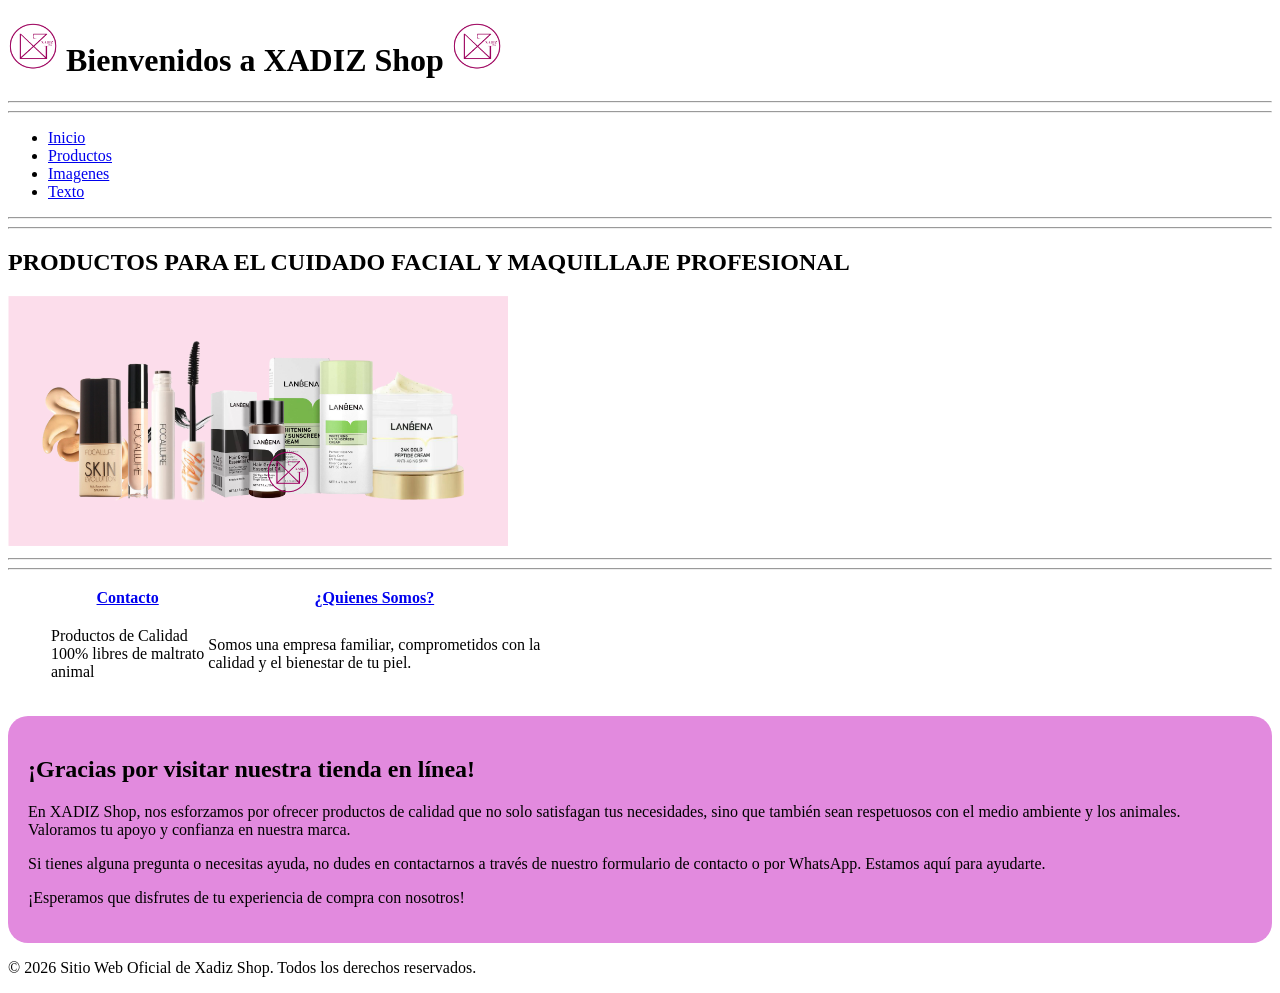
==== index.html @ e4ffd10f "file se agrega mas archivos para organizar" ====
<!doctype html>
<html lang="es">

<head>
  <meta charset="UTF-8" />
  <meta name="viewport" content="width=device-width, initial-scale=1.0" />
  <title>TIENDA XADIZ Shop | PROYECTO</title>
</head>

<body>
  <!-- Cabecera del sitio web -->
  <header>
    <h1>
      <img src="assets/Logo/Logo Oficial 24-02.png" alt="Logo de XADIZ Shop" style="width: 50px; height: 50px" />
      Bienvenidos a XADIZ Shop
      <img src="assets/Logo/Logo Oficial 24-02.png" alt="Logo de XADIZ Shop" style="width: 50px; height: 50px" />
    </h1>

    <hr />
    <hr />
    <nav>
      <ul>
        <li><a href="index.html">Inicio</a></li>
        <li><a href="HTML/Productos.html">Productos</a></li>
        <li><a href="HTML/Imagenes.html">Imagenes</a></li>
        <li><a href="HTML/texto.html">Texto</a></li>
      </ul>
    </nav>
  </header>

  <hr />
  <hr />

  <!-- Contenido principal de la página -->
  <main>
    <article>
      <h2>PRODUCTOS PARA EL CUIDADO FACIAL Y MAQUILLAJE PROFESIONAL</h2>
      <img src="assets/Logo/DATOS fb2-04.png" alt="productos de XADIZ Shop" style="width: 500px; height: auto">
    </article>

    <hr>
    <hr>

    <ul>
      <table border="0">
        <thead>
          <tr>
            <th><a href="HTML/Contacto.html">Contacto</a></th>
            <th><a href="HTML/Somos.html">¿Quienes Somos?</a></th>
          </tr>
        </thead>
        <tr>
          <td>
            <p>
              Productos de Calidad <br>
              100% libres de maltrato <br>
              animal
            </p>
          </td>

          <td>
            <p>
              Somos una empresa familiar, comprometidos con la <br />
              calidad y el bienestar de tu piel.
            </p>
          </td>
        </tr>
      </table>
    </ul>

    <div class="Saludos" style="background-color: #e28ade; padding: 20px; border-radius: 20px">
      <h2>¡Gracias por visitar nuestra tienda en línea!</h2>
      <p>
        En XADIZ Shop, nos esforzamos por ofrecer productos de calidad que no
        solo satisfagan tus necesidades, sino que también sean respetuosos con
        el medio ambiente y los animales. Valoramos tu apoyo y confianza en
        nuestra marca.
      </p>
      <p>
        Si tienes alguna pregunta o necesitas ayuda, no dudes en contactarnos
        a través de nuestro formulario de contacto o por WhatsApp. Estamos
        aquí para ayudarte.
      </p>
      <p>
        ¡Esperamos que disfrutes de tu experiencia de compra con nosotros!
      </p>
    </div>
  </main>

  <!-- Pie de página -->

  <footer>
    <p>
      &copy; 2026 Sitio Web Oficial de Xadiz Shop. Todos los derechos
      reservados.
    </p>
  </footer>
</body>

</html>
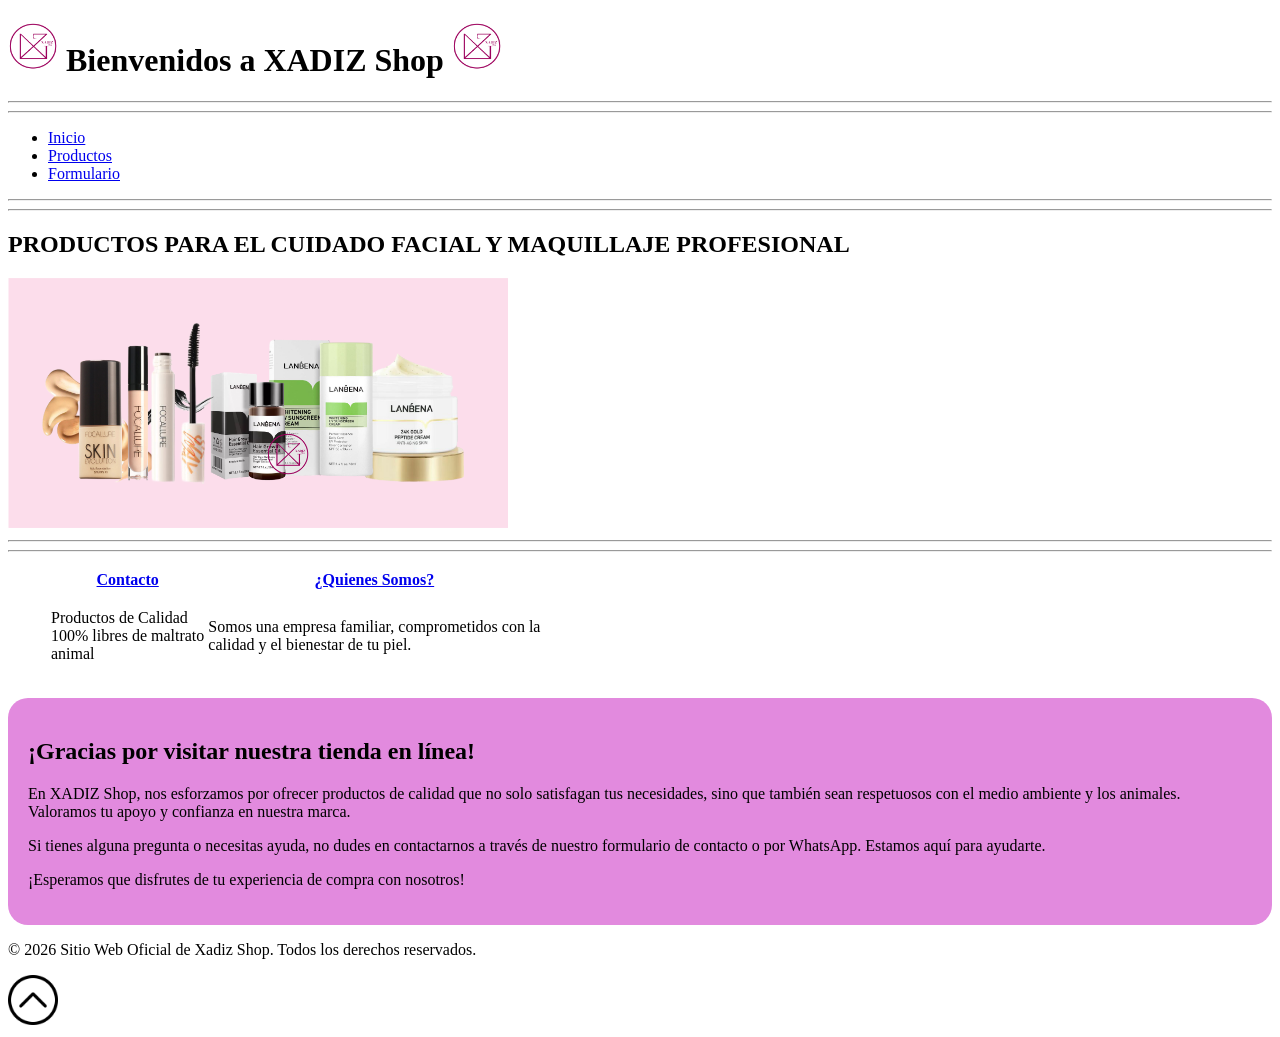
==== commit a4902552: "form Se agregra formulario" ====
--- a/index.html
+++ b/index.html
@@ -22,8 +22,7 @@
       <ul>
         <li><a href="index.html">Inicio</a></li>
         <li><a href="HTML/Productos.html">Productos</a></li>
-        <li><a href="HTML/Imagenes.html">Imagenes</a></li>
-        <li><a href="HTML/texto.html">Texto</a></li>
+        <li><a href="HTML/Descuento.html">Formulario</a></li>
       </ul>
     </nav>
   </header>
@@ -95,6 +94,13 @@
       reservados.
     </p>
   </footer>
+
+  <!--Boton para subir al inicio de la pagina-->
+    <a href="#" class="boton-subir">
+        <img 
+        src="../assets/icon/arriba.png" 
+        alt="Boton arriba"
+        style="width: 50px;height: 50px;"/></a>
 </body>
 
 </html>
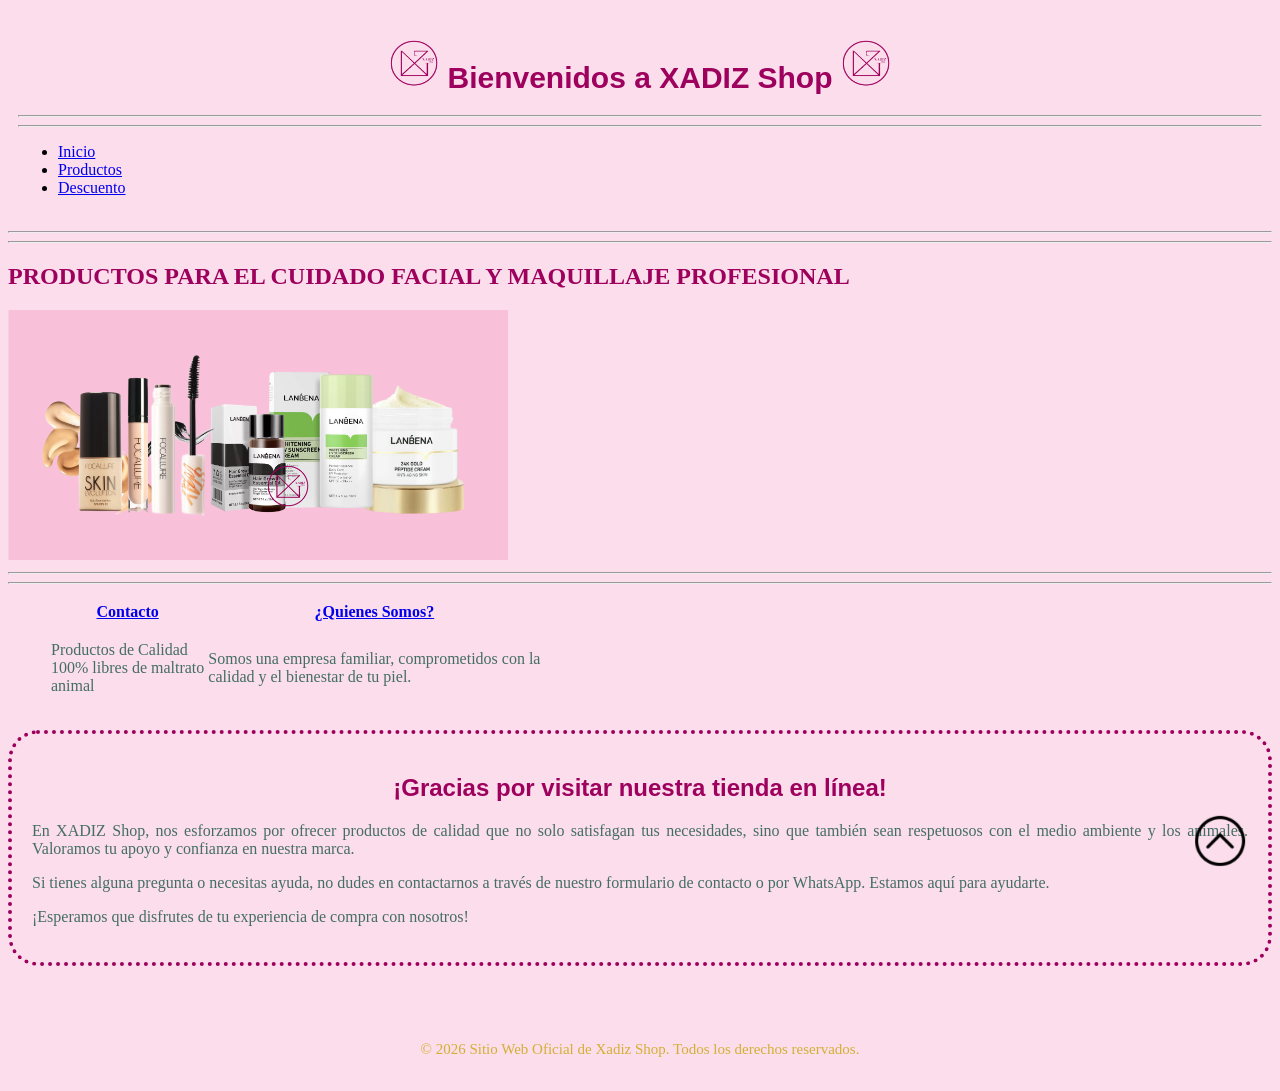
==== commit ff2cca1d: "act semantica & css Se hicieron actualizaciones de estructura semantica y archivo CSS" ====
--- a/index.html
+++ b/index.html
@@ -5,6 +5,7 @@
   <meta charset="UTF-8" />
   <meta name="viewport" content="width=device-width, initial-scale=1.0" />
   <title>TIENDA XADIZ Shop | PROYECTO</title>
+  <link rel="stylesheet" href="CSS/style.css" />
 </head>
 
 <body>
@@ -22,7 +23,7 @@
       <ul>
         <li><a href="index.html">Inicio</a></li>
         <li><a href="HTML/Productos.html">Productos</a></li>
-        <li><a href="HTML/Descuento.html">Formulario</a></li>
+        <li><a href="HTML/Descuento.html">Descuento</a></li>
       </ul>
     </nav>
   </header>
@@ -32,10 +33,12 @@
 
   <!-- Contenido principal de la página -->
   <main>
-    <article>
-      <h2>PRODUCTOS PARA EL CUIDADO FACIAL Y MAQUILLAJE PROFESIONAL</h2>
-      <img src="assets/Logo/DATOS fb2-04.png" alt="productos de XADIZ Shop" style="width: 500px; height: auto">
-    </article>
+    <section>
+      <article>
+        <h2>PRODUCTOS PARA EL CUIDADO FACIAL Y MAQUILLAJE PROFESIONAL</h2>
+        <img src="assets/Logo/DATOS fb2-04.png" alt="productos de XADIZ Shop" style="width: 500px; height: auto">
+      </article>
+    </section> 
 
     <hr>
     <hr>
@@ -67,8 +70,8 @@
       </table>
     </ul>
 
-    <div class="Saludos" style="background-color: #e28ade; padding: 20px; border-radius: 20px">
-      <h2>¡Gracias por visitar nuestra tienda en línea!</h2>
+    <div class="agradecimiento">
+      <h2 class="text-agradecimiento">¡Gracias por visitar nuestra tienda en línea!</h2>
       <p>
         En XADIZ Shop, nos esforzamos por ofrecer productos de calidad que no
         solo satisfagan tus necesidades, sino que también sean respetuosos con
@@ -89,14 +92,14 @@
   <!-- Pie de página -->
 
   <footer>
-    <p>
+    <p class="footer">
       &copy; 2026 Sitio Web Oficial de Xadiz Shop. Todos los derechos
       reservados.
     </p>
   </footer>
 
   <!--Boton para subir al inicio de la pagina-->
-    <a href="#" class="boton-subir">
+    <a class:"boton-subir" href="#" class="boton-subir">
         <img 
         src="../assets/icon/arriba.png" 
         alt="Boton arriba"
--- a/CSS/style.css
+++ b/CSS/style.css
@@ -0,0 +1,68 @@
+/*INDEX*/
+
+header{
+    background-color: #FCDDEB; 
+    padding: 10px;
+}
+h1{
+    color: #9D005D;
+    font-family: Montserrat semibold, sans-serif;
+    text-align: center;
+    font-size: 30px;
+}
+h2{
+    color: #9D005D;
+    font-family: poppins, regular;
+    text-align: left;
+}
+h3{
+    color: #9D005D;
+    font-family: Poppins, regular;
+    text-align: left;
+}
+p{
+    color: #446E64;
+    font-family: Poppins, regular;
+    text-align: justify;
+}
+body{
+    background-color: #FCDDEB;
+}
+
+#producto{
+    background-color: #FCDDEB;
+}
+.agradecimiento{
+    border: 4px #9D005D dotted;
+    border-radius: 30px;
+    text-align: justify;
+    padding: 20px;
+}
+.text-agradecimiento{ 
+    color: #9D005D;
+    font-family: Montserrat semibold, sans-serif;
+    text-align: center;
+}
+
+footer{
+    padding: 10px;
+    margin-top: 50px;
+    font-family: Poppins, regular;
+}
+
+.footer{
+    text-align: center;
+    color: #d4af35;
+    text-decoration: none;
+    font-size: 15px;
+}
+.boton-subir{
+    position: fixed;
+    bottom: 20px;
+    right: 20px;
+    padding: 10px 15px;
+    cursor: pointer;
+}
+/*CONTACTO*/
+
+/*SOBRE NOSOTROS*/
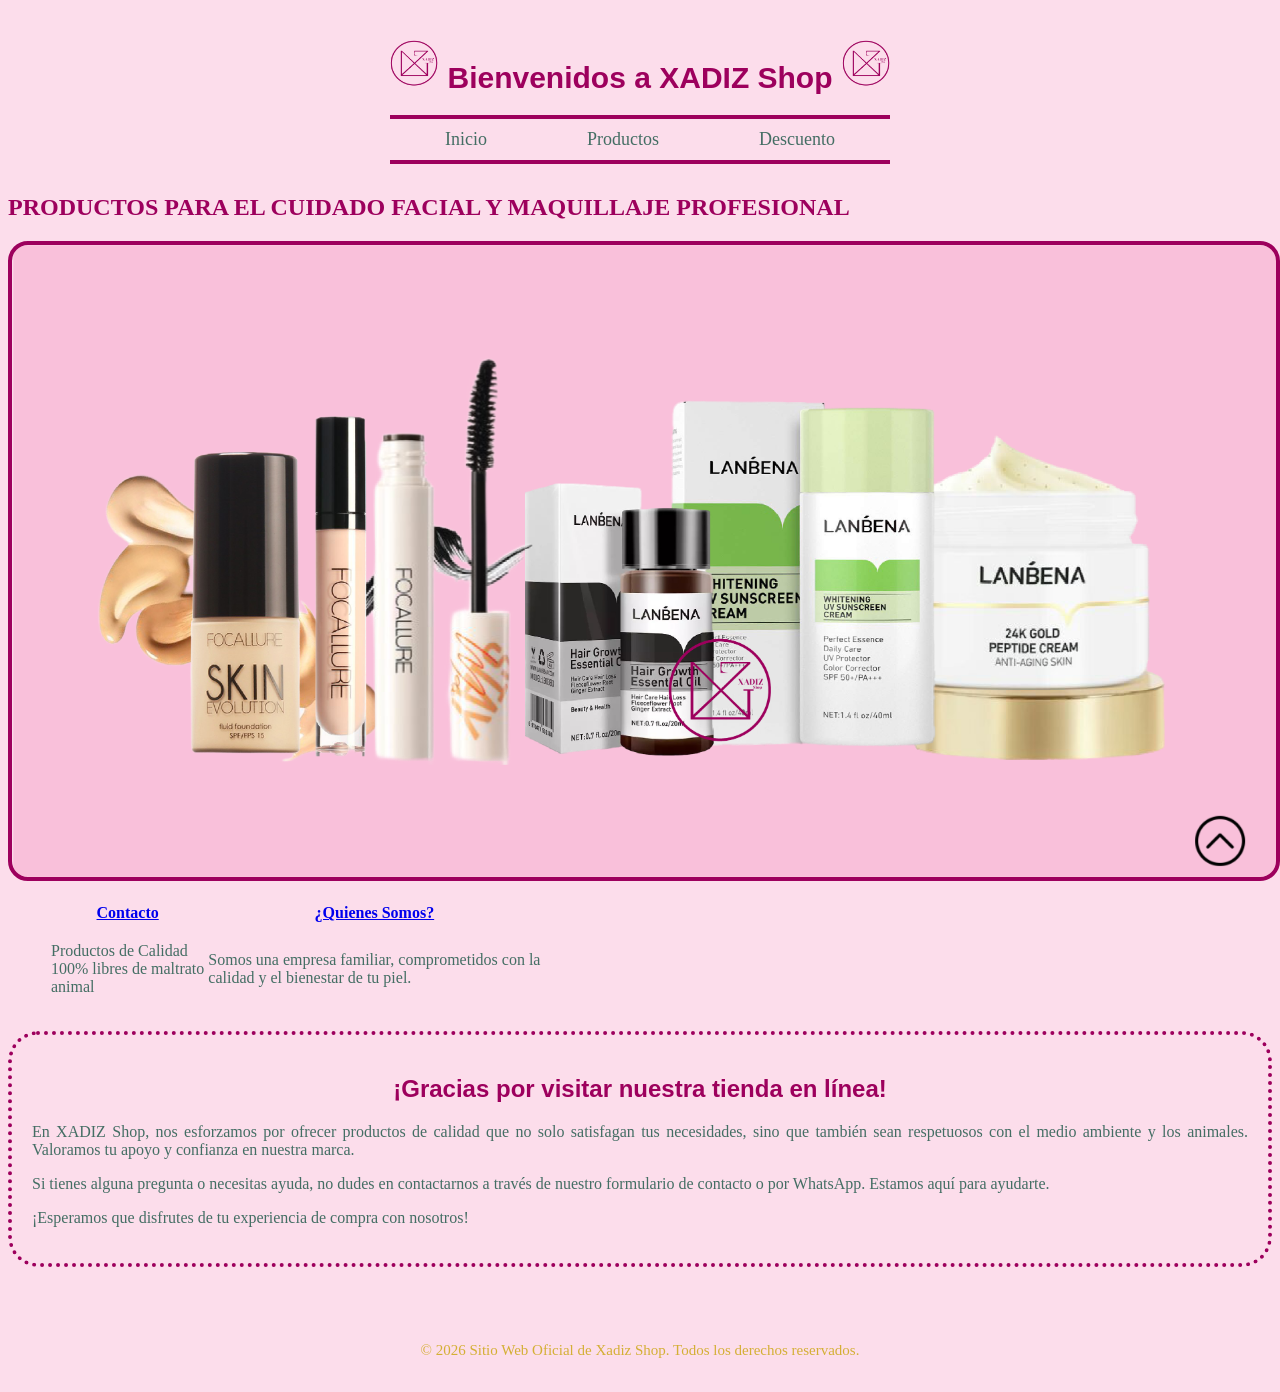
==== commit 869b0e8d: "css Se actualiza footer, y navbar" ====
--- a/index.html
+++ b/index.html
@@ -17,31 +17,22 @@
       <img src="assets/Logo/Logo Oficial 24-02.png" alt="Logo de XADIZ Shop" style="width: 50px; height: 50px" />
     </h1>
 
-    <hr />
-    <hr />
-    <nav>
-      <ul>
-        <li><a href="index.html">Inicio</a></li>
-        <li><a href="HTML/Productos.html">Productos</a></li>
-        <li><a href="HTML/Descuento.html">Descuento</a></li>
-      </ul>
+    <nav class="navbar">
+        <a href="index.html">Inicio</a>
+        <a href="HTML/Productos.html">Productos</a>
+        <a href="HTML/Descuento.html">Descuento</a>    
     </nav>
+
   </header>
-
-  <hr />
-  <hr />
 
   <!-- Contenido principal de la página -->
   <main>
     <section>
       <article>
         <h2>PRODUCTOS PARA EL CUIDADO FACIAL Y MAQUILLAJE PROFESIONAL</h2>
-        <img src="assets/Logo/DATOS fb2-04.png" alt="productos de XADIZ Shop" style="width: 500px; height: auto">
+        <img class="producto-img" src="assets/Logo/DATOS fb2-04.png" alt="productos de XADIZ Shop"/>
       </article>
     </section> 
-
-    <hr>
-    <hr>
 
     <ul>
       <table border="0">
--- a/CSS/style.css
+++ b/CSS/style.css
@@ -3,6 +3,48 @@
 header{
     background-color: #FCDDEB; 
     padding: 10px;
+}
+
+.navbar{
+    display: flex;
+    justify-content: center;
+    gap: 100px;
+    border-radius: 0px;
+    border: 4px #9D005D solid;
+    border-width: 4px 0;
+    width: 500px;
+    margin: 0 auto;
+}
+.navbar a{
+    position: relative;
+    color: #446E64;
+    text-decoration: none;
+    font-size: 18px;
+    padding: 10px 0;
+    transition: .5s ease;
+}
+.navbar a:hover{
+    color: #9D005D;
+}
+
+.navbar a::after{
+    content: '';
+    position: absolute;
+    bottom: 8px;
+    left: 0;
+    width: 0;
+    height: 3px;
+    background-color: #9D005D;
+    transition: width .3s ease;
+}
+.navbar a:hover::after{
+    width: 100%;
+}
+.producto-img{
+    max-width: 100%;
+    height: auto;
+    border-radius: 20px;
+    border: 4px #9D005D solid;
 }
 h1{
     color: #9D005D;
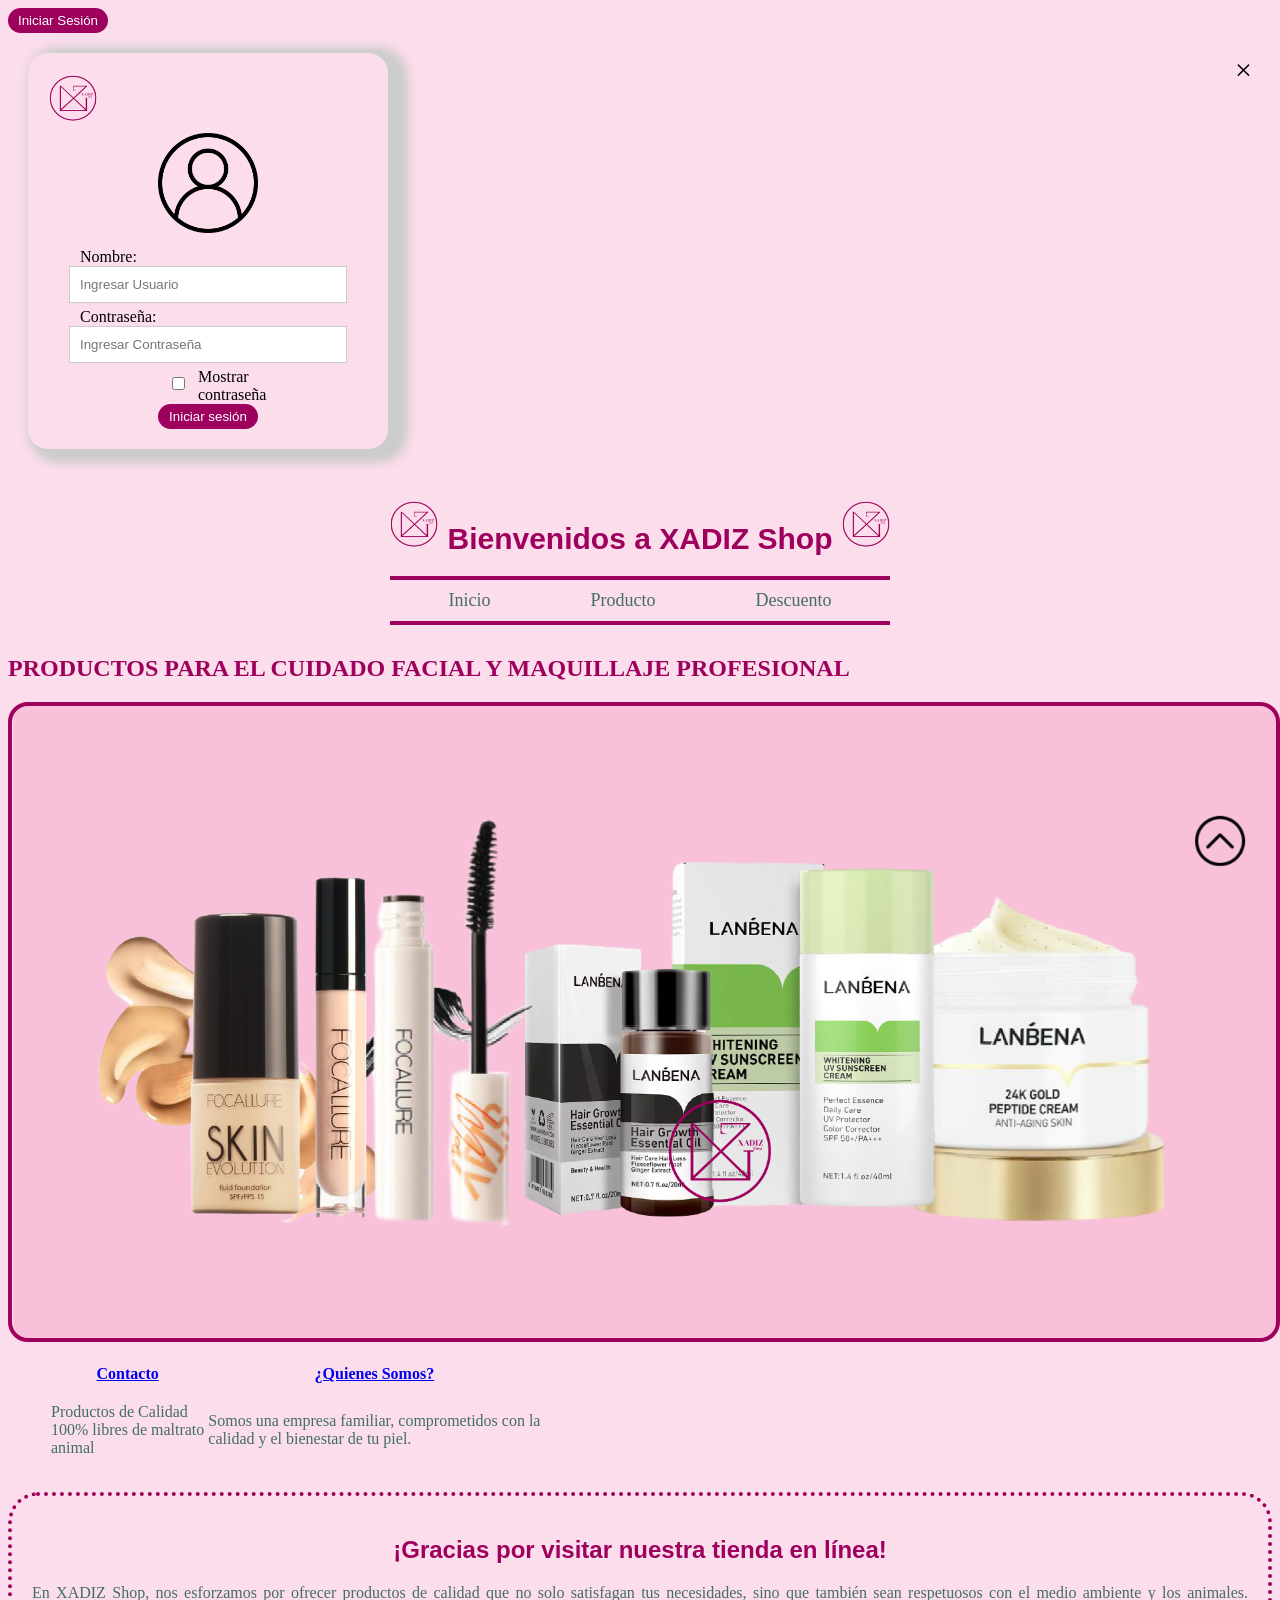
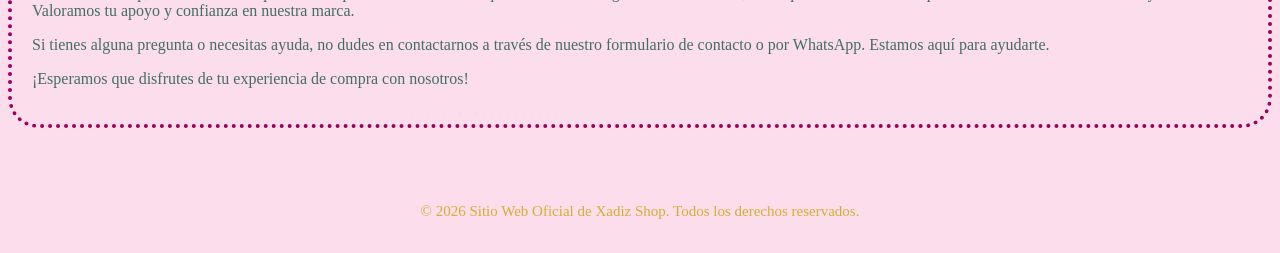
==== commit 2fc348d7: "style style, login, ejemplos" ====
--- a/index.html
+++ b/index.html
@@ -6,9 +6,44 @@
   <meta name="viewport" content="width=device-width, initial-scale=1.0" />
   <title>TIENDA XADIZ Shop | PROYECTO</title>
   <link rel="stylesheet" href="CSS/style.css" />
+  <script src="JavaScript/script.js"></script>
 </head>
 
 <body>
+<!--
+  <!-- Botón de inicio de sesión -->
+ <button id="btnLogin">Iniciar Sesión</button>
+
+<!-- Modal -->
+<div id="modalLogin" class="modal">
+    <div class="modal-content">
+
+        <span class="cerrar">&times;</span>
+
+        
+        <form class="login-form">
+          <img class="login-logo" src="../assets/Logo Oficial 24-02.png" alt="Logo de XADIZ Shop"/>
+
+            <img class="login-icon" src="assets/icon/login.png" alt="Login">
+
+            <label class="form-label-login" for="username">Nombre:</label>
+            <input type="text" id="username" placeholder="Ingresar Usuario">
+          
+            <label class="form-label-login" for="password">Contraseña:</label>
+            <input type="password" id="password" placeholder="Ingresar Contraseña">
+
+            <div class="box-visible">
+                <input type="checkbox" id="visible">
+                <label class="form-label-login" for="visible">Mostrar contraseña</label>
+            </div>
+
+            <button type="submit">Iniciar sesión</button>
+
+        </form>
+
+    </div>
+</div>
+
   <!-- Cabecera del sitio web -->
   <header>
     <h1>
@@ -19,9 +54,10 @@
 
     <nav class="navbar">
         <a href="index.html">Inicio</a>
-        <a href="HTML/Productos.html">Productos</a>
+        <a href="HTML/Productos.html">Producto</a>
         <a href="HTML/Descuento.html">Descuento</a>    
     </nav>
+
 
   </header>
 
--- a/CSS/style.css
+++ b/CSS/style.css
@@ -4,6 +4,113 @@
     background-color: #FCDDEB; 
     padding: 10px;
 }
+/* BOTON DE LOGIN */
+
+modal{
+    display: none;
+    position: fixed;
+    z-index: 9999;
+    left: 0;
+    top: 0;
+    width: 100%;
+    height: 100%;
+    background-color: rgba(0, 0, 0, 0.6);
+    justify-content: center;
+    align-items: center;
+    backdrop-filter: blur(8px);
+}
+.modal-content{
+    background-color: #fcddeb;
+    padding: 20px;
+    border-radius: 20px;
+/*     animation: appear 0.3s ease; */
+animations: abrirModal 0.4s ease;
+}
+
+@keyframes appear{
+    from{
+        opacity: 0;
+        transform: scale(.8px);
+    }
+    to{
+        opacity: 1;
+        transform: scale(.1);
+    }
+}
+
+.cerrar{
+    float: right;
+    font-size: 30px;
+    cursor: pointer;
+}
+
+.login-logo{
+    width: 50px;
+    height: 50px;
+    align-self: flex-start;
+}
+.login-form{
+    width: 320px;
+    padding: 20px;
+    display: flex;
+    flex-direction: column;
+    justify-content: flex-start;
+    align-items: center;
+    box-shadow: 10px 4px 10px 10px #ccc;
+    /* box-shadow: 0 4px 20px rgba(0, 0, 0, 0.15); */
+    border-radius: 20px;
+}
+
+.login-icon{
+    width: 100px;
+    height: 100px;
+    padding: 10px;
+} 
+
+input[type="text"], input[type="password"]{
+    outline: 0;
+    border: 1px solid #ccc;
+    width: 80%;
+    padding: 10px;
+}
+
+.form-label-login{
+/*     font-weight: 500;
+    padding: 10px; */
+    width: 80%;
+    padding: 0;
+    margin-top: 5px;
+}
+
+.box-visible{
+    width: 80px;
+    display: flex;
+    justify-content: flex-start;
+    align-items: center;
+    gap: 10px;
+}
+
+button{
+    outline: 0;
+    border: 0;
+    background-color: #9D005D;
+    border-radius: 20px;
+    cursor: pointer;
+    width: 100px;
+    padding: 5px;
+    transition: all .3s ease-in-out;
+    text-align: center;
+    color: #ffffff;
+    font-weight: 500;
+}
+
+button:hover{
+    background-color: #446E64;
+    color: #ffffff;
+
+}
+
+/* HASTA AQUI TERMINA EL CSS BOTON DE LOGIN */
 
 .navbar{
     display: flex;
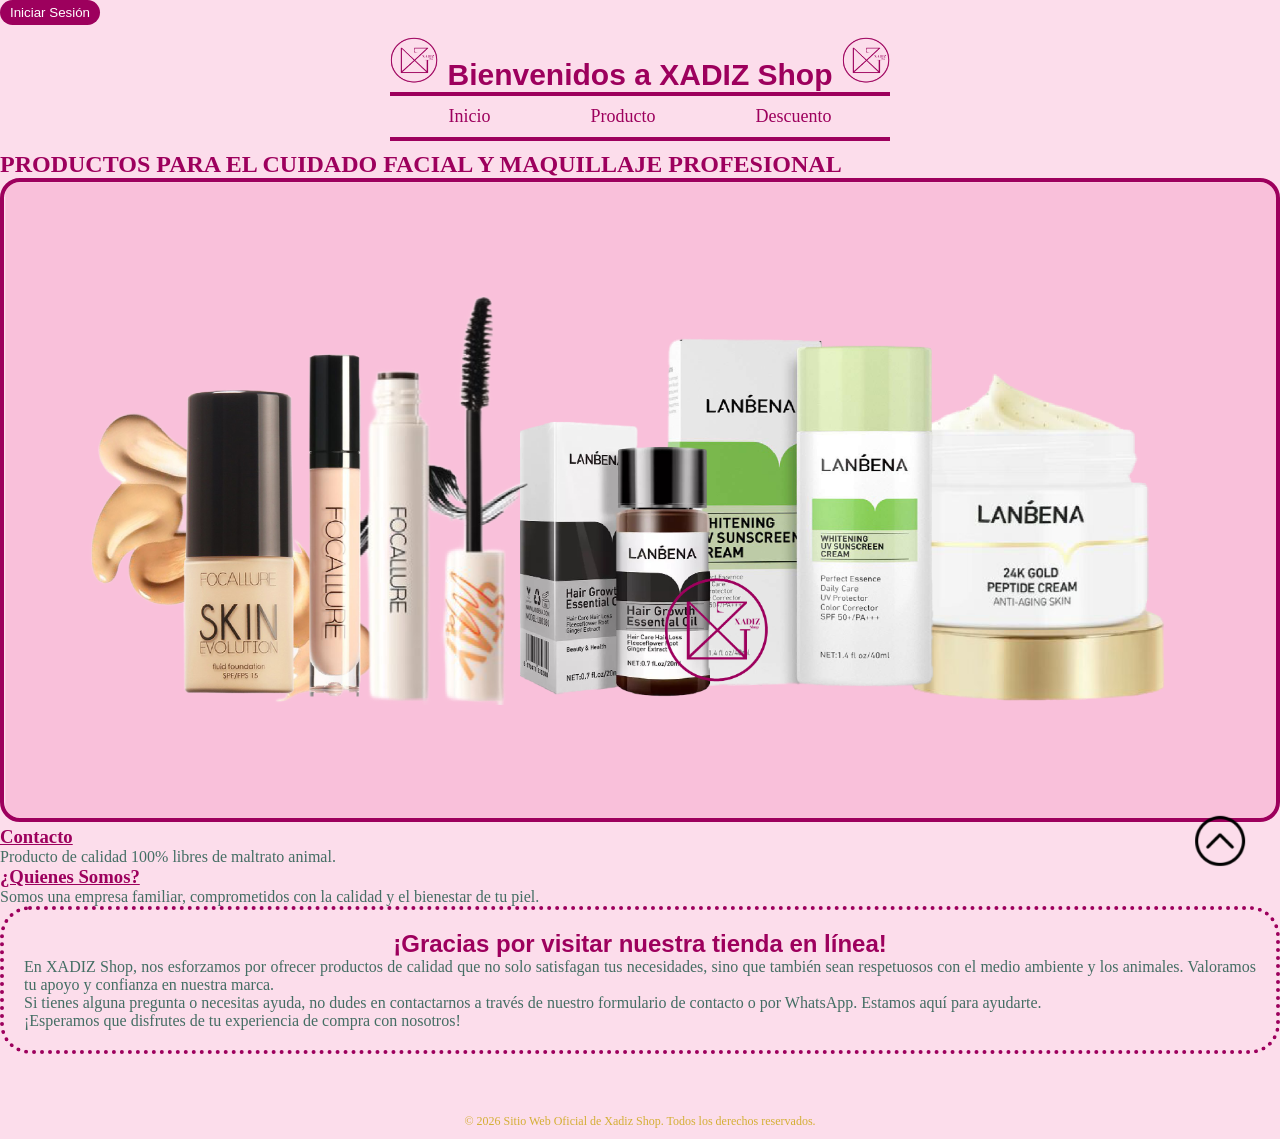
==== commit 1a3d2c69: "actualizacion se actualiza variables." ====
--- a/index.html
+++ b/index.html
@@ -10,9 +10,11 @@
 </head>
 
 <body>
-<!--
+
   <!-- Botón de inicio de sesión -->
- <button id="btnLogin">Iniciar Sesión</button>
+
+<button id="btnLogin">Iniciar Sesión</button>
+
 
 <!-- Modal -->
 <div id="modalLogin" class="modal">
@@ -58,7 +60,6 @@
         <a href="HTML/Descuento.html">Descuento</a>    
     </nav>
 
-
   </header>
 
   <!-- Contenido principal de la página -->
@@ -70,7 +71,21 @@
       </article>
     </section> 
 
-    <ul>
+
+  <div class="Info">
+    <h3><a href="HTML/Contacto.html">
+      <div class="contacto">Contacto</a></h3>
+      <p>Producto de calidad 100% libres de maltrato animal.</p>
+      </div>
+
+      <h3><a href="HTML/Somos.html">
+      <div class="quisomos">¿Quienes Somos?</a></h3>
+    <p>Somos una empresa familiar, comprometidos con la calidad y el bienestar de tu piel.</p>
+      </div>
+  </div>
+
+<!--    
+<ul>
       <table border="0">
         <thead>
           <tr>
@@ -96,7 +111,7 @@
         </tr>
       </table>
     </ul>
-
+  -->
     <div class="agradecimiento">
       <h2 class="text-agradecimiento">¡Gracias por visitar nuestra tienda en línea!</h2>
       <p>
@@ -131,6 +146,8 @@
         src="../assets/icon/arriba.png" 
         alt="Boton arriba"
         style="width: 50px;height: 50px;"/></a>
+
+        <!-- <script src="JavaScript/script.js"></script> -->
 </body>
 
 </html>
--- a/CSS/style.css
+++ b/CSS/style.css
@@ -1,12 +1,23 @@
 /*INDEX*/
+*{
+    margin: 0;
+    padding: 0;
+    box-sizing: border-box;
+}
+
+:root{
+    --color-background:  #fcddeb;
+    --color-principal-text: #9D005D;
+
+}
 
 header{
-    background-color: #FCDDEB; 
+    background-color: var(--color-background); 
     padding: 10px;
 }
 /* BOTON DE LOGIN */
 
-modal{
+.modal{
     display: none;
     position: fixed;
     z-index: 9999;
@@ -19,22 +30,28 @@
     align-items: center;
     backdrop-filter: blur(8px);
 }
+
+.blur{
+    filter: blur(5px);
+    transition: 0.3s;
+}
+
 .modal-content{
-    background-color: #fcddeb;
+    background-color: var(--color-background);
     padding: 20px;
     border-radius: 20px;
-/*     animation: appear 0.3s ease; */
-animations: abrirModal 0.4s ease;
-}
-
-@keyframes appear{
+    animation: appear 0.3s ease;
+    /* animation: abrirModal 0.4s ease; */
+}
+
+@keyframes apper{
     from{
         opacity: 0;
-        transform: scale(.8px);
+        transform: scale(0.8);
     }
     to{
         opacity: 1;
-        transform: scale(.1);
+        transform: scale(1);
     }
 }
 
@@ -49,6 +66,7 @@
     height: 50px;
     align-self: flex-start;
 }
+
 .login-form{
     width: 320px;
     padding: 20px;
@@ -107,7 +125,6 @@
 button:hover{
     background-color: #446E64;
     color: #ffffff;
-
 }
 
 /* HASTA AQUI TERMINA EL CSS BOTON DE LOGIN */
@@ -122,6 +139,7 @@
     width: 500px;
     margin: 0 auto;
 }
+
 .navbar a{
     position: relative;
     color: #446E64;
@@ -130,9 +148,26 @@
     padding: 10px 0;
     transition: .5s ease;
 }
+
 .navbar a:hover{
     color: #9D005D;
 }
+
+a:link{
+    color:#9D005D
+}
+
+a:visited{
+    color:#446E64
+}
+a:active{
+    color: red;
+}
+a:hover{
+    color: #9D005D;
+}
+
+
 
 .navbar a::after{
     content: '';
@@ -144,31 +179,37 @@
     background-color: #9D005D;
     transition: width .3s ease;
 }
+
 .navbar a:hover::after{
     width: 100%;
 }
+
 .producto-img{
     max-width: 100%;
     height: auto;
     border-radius: 20px;
     border: 4px #9D005D solid;
 }
+
 h1{
     color: #9D005D;
     font-family: Montserrat semibold, sans-serif;
     text-align: center;
     font-size: 30px;
 }
+
 h2{
     color: #9D005D;
     font-family: poppins, regular;
     text-align: left;
 }
+
 h3{
     color: #9D005D;
     font-family: Poppins, regular;
     text-align: left;
 }
+
 p{
     color: #446E64;
     font-family: Poppins, regular;
@@ -203,7 +244,7 @@
     text-align: center;
     color: #d4af35;
     text-decoration: none;
-    font-size: 15px;
+    font-size: 12px;
 }
 .boton-subir{
     position: fixed;
@@ -214,4 +255,37 @@
 }
 /*CONTACTO*/
 
-/*SOBRE NOSOTROS*/+/*SOBRE NOSOTROS*/
+
+@media screen and (min-width: 600px) {
+	.header h1{
+        font-size: 40px;
+    }
+
+    .contenedor-conciertos{
+        grid-template-columns: repeat(2, 1fr);
+    }
+}
+
+@media screen and (min-width: 1024px) {
+	.header h1{
+        font-size: var(--tamaño-titulo);
+    }
+    
+    .contenedor{
+        flex-direction: row;
+        align-items: flex-start;
+    }
+    .contenedor-conciertos{
+        grid-template-columns: repeat(3, 1fr);
+    }
+    .banner{
+        width: 400px;
+        flex-shrink: 0;
+        min-height: 580px;
+    }
+}
+
+@media screen and (max-width: 600px) {
+
+}
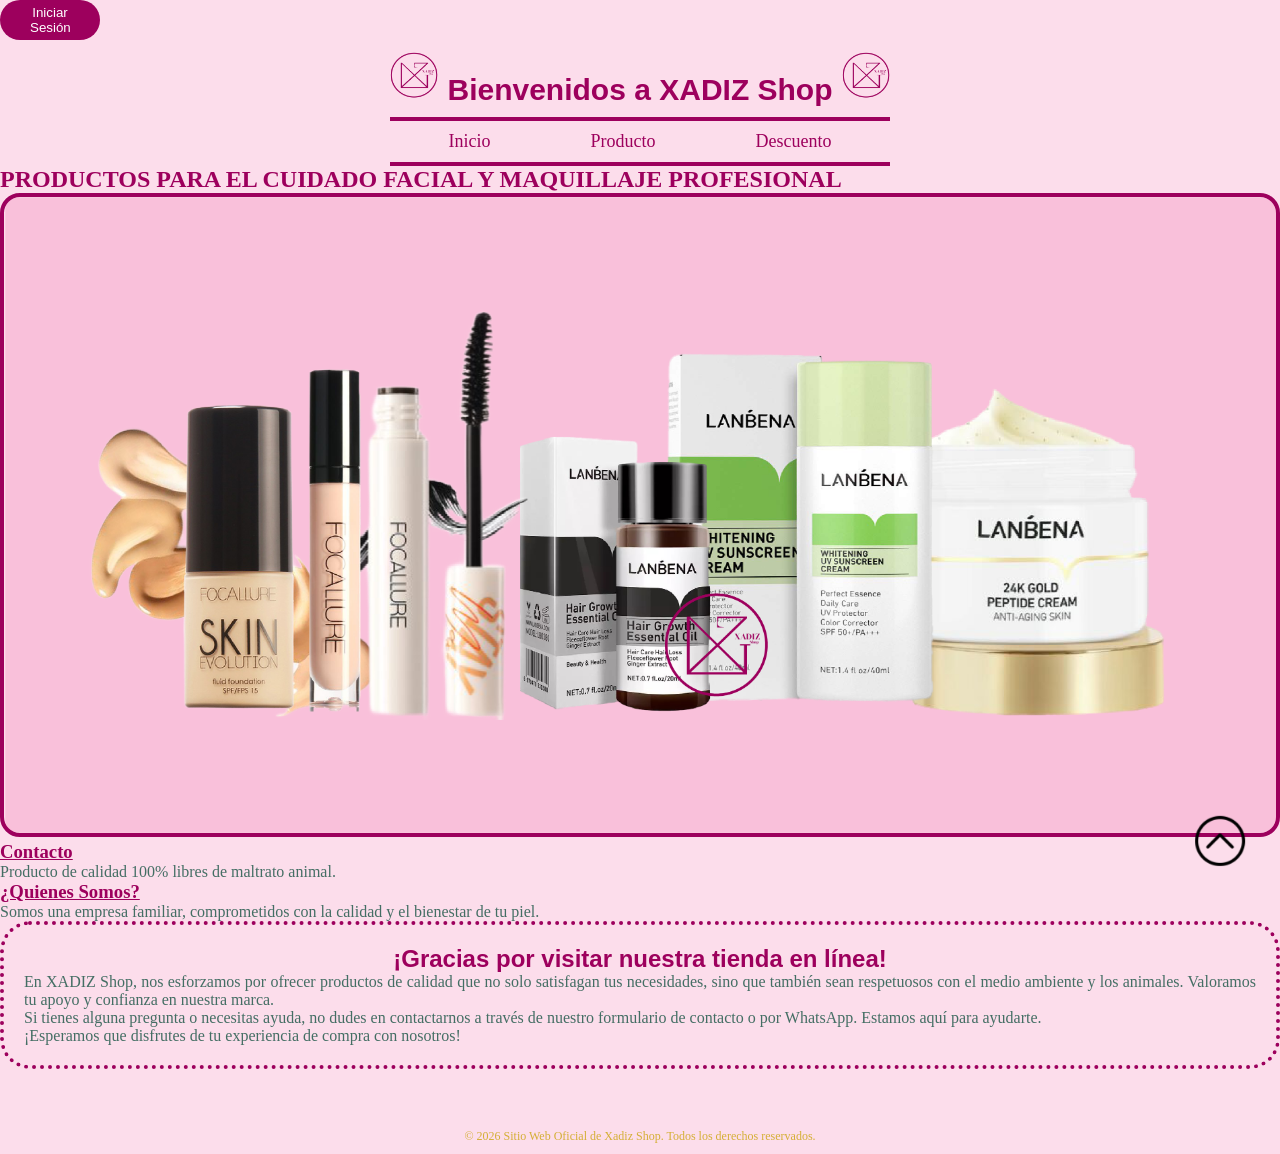
==== commit aaa341e4: "actu27/06/26 se actualizn propiedades" ====
--- a/index.html
+++ b/index.html
@@ -6,148 +6,136 @@
   <meta name="viewport" content="width=device-width, initial-scale=1.0" />
   <title>TIENDA XADIZ Shop | PROYECTO</title>
   <link rel="stylesheet" href="CSS/style.css" />
-  <script src="JavaScript/script.js"></script>
+
 </head>
 
 <body>
 
-  <!-- Botón de inicio de sesión -->
-
-<button id="btnLogin">Iniciar Sesión</button>
 
 
-<!-- Modal -->
-<div id="modalLogin" class="modal">
+
+  <!-- Modal -->
+  <div id="modalLogin" class="modal">
     <div class="modal-content">
 
-        <span class="cerrar">&times;</span>
+      <span class="cerrar">&times;</span>
+
+<!-- REVISAR -->
+      <form class="login-form">
+        <img class="login-logo" src="../assets/Logo Oficial 24-02.png" alt="Logo de XADIZ Shop" />
+
+        <img class="login-icon" src="assets/icon/login.png" alt="Login">
+
+        <label class="form-label-login" for="username">Nombre:</label>
+        <input type="text" id="username" placeholder="Ingresar Usuario">
+
+        <label class="form-label-login" for="password">Contraseña:</label>
+        <input type="password" id="password" placeholder="Ingresar Contraseña">
+
+        <div class="box-visible">
+          <input type="checkbox" id="visible">
+          <label class="form-label-login" for="visible">Mostrar contraseña</label>
+        </div>
+
+        <button type="submit">Iniciar sesión</button>
+        <!-- <div class="box-visible">
+          <input type="checkbox" id="visible"
+            onclick="pass.type = this.checked ? 'text' : 'password'" />
+              <label for="visible">Mostrar contraseña</label>
+        </div> -->
+      </form>
+
+    </div>
+  </div>
+
+  <!-- Cabecera del sitio web -->
+  <div id="contenido">
+    <button id="btnLogin" class="btn-Login">Iniciar Sesión</button>
+    <header>
+      <h1>
+        <img src="assets/Logo/Logo Oficial 24-02.png" alt="Logo de XADIZ Shop" style="width: 50px; height: 50px" />
+        Bienvenidos a XADIZ Shop
+        <img src="assets/Logo/Logo Oficial 24-02.png" alt="Logo de XADIZ Shop" style="width: 50px; height: 50px" />
+      </h1>
+
+      <nav class="navbar">
+        <a href="index.html">Inicio</a>
+        <a href="HTML/Productos.html">Producto</a>
+        <a href="HTML/Descuento.html">Descuento</a>
+
+        <!-- Botón de inicio de sesión -->
 
         
-        <form class="login-form">
-          <img class="login-logo" src="../assets/Logo Oficial 24-02.png" alt="Logo de XADIZ Shop"/>
+      </nav>
 
-            <img class="login-icon" src="assets/icon/login.png" alt="Login">
+    </header>
 
-            <label class="form-label-login" for="username">Nombre:</label>
-            <input type="text" id="username" placeholder="Ingresar Usuario">
-          
-            <label class="form-label-login" for="password">Contraseña:</label>
-            <input type="password" id="password" placeholder="Ingresar Contraseña">
+    <!-- Contenido principal de la página -->
 
-            <div class="box-visible">
-                <input type="checkbox" id="visible">
-                <label class="form-label-login" for="visible">Mostrar contraseña</label>
-            </div>
-
-            <button type="submit">Iniciar sesión</button>
-
-        </form>
-
-    </div>
-</div>
-
-  <!-- Cabecera del sitio web -->
-  <header>
-    <h1>
-      <img src="assets/Logo/Logo Oficial 24-02.png" alt="Logo de XADIZ Shop" style="width: 50px; height: 50px" />
-      Bienvenidos a XADIZ Shop
-      <img src="assets/Logo/Logo Oficial 24-02.png" alt="Logo de XADIZ Shop" style="width: 50px; height: 50px" />
-    </h1>
-
-    <nav class="navbar">
-        <a href="index.html">Inicio</a>
-        <a href="HTML/Productos.html">Producto</a>
-        <a href="HTML/Descuento.html">Descuento</a>    
-    </nav>
-
-  </header>
-
-  <!-- Contenido principal de la página -->
-  <main>
-    <section>
-      <article>
-        <h2>PRODUCTOS PARA EL CUIDADO FACIAL Y MAQUILLAJE PROFESIONAL</h2>
-        <img class="producto-img" src="assets/Logo/DATOS fb2-04.png" alt="productos de XADIZ Shop"/>
-      </article>
-    </section> 
+    <main>
+      <section>
+        <article>
+          <h2>PRODUCTOS PARA EL CUIDADO FACIAL Y MAQUILLAJE PROFESIONAL</h2>
+          <img class="producto-img" src="assets/Logo/DATOS fb2-04.png" alt="productos de XADIZ Shop" />
+        </article>
+      </section>
 
 
-  <div class="Info">
-    <h3><a href="HTML/Contacto.html">
-      <div class="contacto">Contacto</a></h3>
-      <p>Producto de calidad 100% libres de maltrato animal.</p>
+      <div class="Info">
+        <div class="contacto">
+          <h3><a href="HTML/Contacto.html">
+              Contacto
+            </a>
+          </h3>
+          <p>Producto de calidad 100% libres de maltrato animal.</p>
+        </div>
+        <div class="quisomos">
+          <h3>
+            <a href="HTML/Somos.html">
+              ¿Quienes Somos?
+            </a>
+          </h3>
+          <p>Somos una empresa familiar, comprometidos con la calidad y el bienestar de tu piel.</p>
+        </div>
       </div>
 
-      <h3><a href="HTML/Somos.html">
-      <div class="quisomos">¿Quienes Somos?</a></h3>
-    <p>Somos una empresa familiar, comprometidos con la calidad y el bienestar de tu piel.</p>
+      <div class="agradecimiento">
+        <h2 class="text-agradecimiento">¡Gracias por visitar nuestra tienda en línea!</h2>
+        <p>
+          En XADIZ Shop, nos esforzamos por ofrecer productos de calidad que no
+          solo satisfagan tus necesidades, sino que también sean respetuosos con
+          el medio ambiente y los animales. Valoramos tu apoyo y confianza en
+          nuestra marca.
+        </p>
+        <p>
+          Si tienes alguna pregunta o necesitas ayuda, no dudes en contactarnos
+          a través de nuestro formulario de contacto o por WhatsApp. Estamos
+          aquí para ayudarte.
+        </p>
+        <p>
+          ¡Esperamos que disfrutes de tu experiencia de compra con nosotros!
+        </p>
       </div>
-  </div>
+    </main>
 
-<!--    
-<ul>
-      <table border="0">
-        <thead>
-          <tr>
-            <th><a href="HTML/Contacto.html">Contacto</a></th>
-            <th><a href="HTML/Somos.html">¿Quienes Somos?</a></th>
-          </tr>
-        </thead>
-        <tr>
-          <td>
-            <p>
-              Productos de Calidad <br>
-              100% libres de maltrato <br>
-              animal
-            </p>
-          </td>
 
-          <td>
-            <p>
-              Somos una empresa familiar, comprometidos con la <br />
-              calidad y el bienestar de tu piel.
-            </p>
-          </td>
-        </tr>
-      </table>
-    </ul>
-  -->
-    <div class="agradecimiento">
-      <h2 class="text-agradecimiento">¡Gracias por visitar nuestra tienda en línea!</h2>
-      <p>
-        En XADIZ Shop, nos esforzamos por ofrecer productos de calidad que no
-        solo satisfagan tus necesidades, sino que también sean respetuosos con
-        el medio ambiente y los animales. Valoramos tu apoyo y confianza en
-        nuestra marca.
+    <!-- Pie de página -->
+
+    <footer>
+      <p class="footer">
+        &copy; 2026 Sitio Web Oficial de Xadiz Shop. Todos los derechos
+        reservados.
       </p>
-      <p>
-        Si tienes alguna pregunta o necesitas ayuda, no dudes en contactarnos
-        a través de nuestro formulario de contacto o por WhatsApp. Estamos
-        aquí para ayudarte.
-      </p>
-      <p>
-        ¡Esperamos que disfrutes de tu experiencia de compra con nosotros!
-      </p>
+    </footer>
     </div>
-  </main>
 
-  <!-- Pie de página -->
+    <!--Boton para subir al inicio de la pagina-->
+    <a href="#" class="boton-subir">
+      <img src="../assets/icon/arriba.png" alt="Boton arriba" style="width: 50px;height: 50px;" /></a>
 
-  <footer>
-    <p class="footer">
-      &copy; 2026 Sitio Web Oficial de Xadiz Shop. Todos los derechos
-      reservados.
-    </p>
-  </footer>
+  
 
-  <!--Boton para subir al inicio de la pagina-->
-    <a class:"boton-subir" href="#" class="boton-subir">
-        <img 
-        src="../assets/icon/arriba.png" 
-        alt="Boton arriba"
-        style="width: 50px;height: 50px;"/></a>
-
-        <!-- <script src="JavaScript/script.js"></script> -->
+  <script src="JavaScript/script.js"></script>
 </body>
 
 </html>
--- a/CSS/style.css
+++ b/CSS/style.css
@@ -11,7 +11,7 @@
 
 }
 
-header{
+header h1{
     background-color: var(--color-background); 
     padding: 10px;
 }
@@ -29,22 +29,25 @@
     justify-content: center;
     align-items: center;
     backdrop-filter: blur(8px);
-}
-
-.blur{
-    filter: blur(5px);
-    transition: 0.3s;
-}
+
+}
+
 
 .modal-content{
     background-color: var(--color-background);
     padding: 20px;
     border-radius: 20px;
     animation: appear 0.3s ease;
+        box-shadow: 10px 4px 10px 10px #ccc;
     /* animation: abrirModal 0.4s ease; */
 }
 
-@keyframes apper{
+.blur{
+    filter: blur(10px);
+    transition: 0.3s;
+}
+
+@keyframes appear{
     from{
         opacity: 0;
         transform: scale(0.8);
@@ -74,7 +77,7 @@
     flex-direction: column;
     justify-content: flex-start;
     align-items: center;
-    box-shadow: 10px 4px 10px 10px #ccc;
+    /*  */
     /* box-shadow: 0 4px 20px rgba(0, 0, 0, 0.15); */
     border-radius: 20px;
 }
@@ -127,6 +130,12 @@
     color: #ffffff;
 }
 
+.btn-Login{
+    padding:5px 30px;
+    border-radius: 25px;
+    bottom: 10px;
+    cursor: pointer;
+}
 /* HASTA AQUI TERMINA EL CSS BOTON DE LOGIN */
 
 .navbar{
@@ -168,7 +177,6 @@
 }
 
 
-
 .navbar a::after{
     content: '';
     position: absolute;
@@ -216,11 +224,11 @@
     text-align: justify;
 }
 body{
-    background-color: #FCDDEB;
+    background-color: var(--color-background);
 }
 
 #producto{
-    background-color: #FCDDEB;
+    background-color: var(--color-background);
 }
 .agradecimiento{
     border: 4px #9D005D dotted;
@@ -256,36 +264,3 @@
 /*CONTACTO*/
 
 /*SOBRE NOSOTROS*/
-
-@media screen and (min-width: 600px) {
-	.header h1{
-        font-size: 40px;
-    }
-
-    .contenedor-conciertos{
-        grid-template-columns: repeat(2, 1fr);
-    }
-}
-
-@media screen and (min-width: 1024px) {
-	.header h1{
-        font-size: var(--tamaño-titulo);
-    }
-    
-    .contenedor{
-        flex-direction: row;
-        align-items: flex-start;
-    }
-    .contenedor-conciertos{
-        grid-template-columns: repeat(3, 1fr);
-    }
-    .banner{
-        width: 400px;
-        flex-shrink: 0;
-        min-height: 580px;
-    }
-}
-
-@media screen and (max-width: 600px) {
-
-}
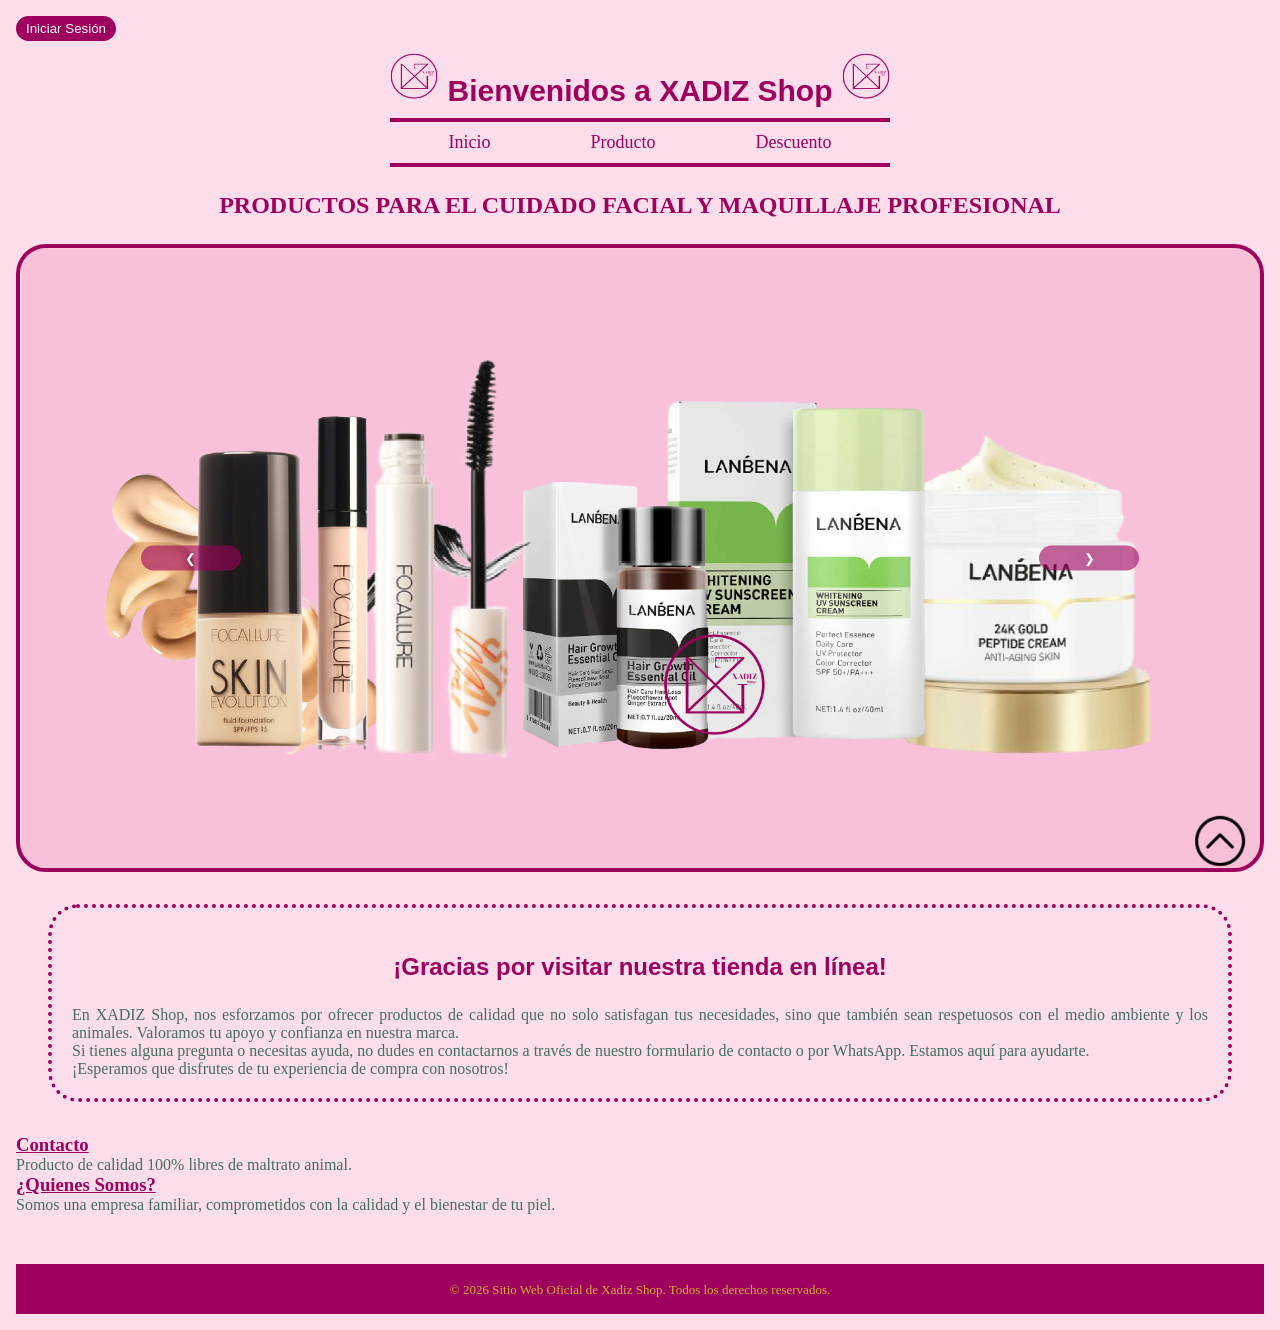
==== commit 53e83538: "actu login Se actualiza botones, margenes, y diseños." ====
--- a/index.html
+++ b/index.html
@@ -1,141 +1,154 @@
 <!doctype html>
 <html lang="es">
+  <head>
+    <meta charset="UTF-8" />
+    <meta name="viewport" content="width=device-width, initial-scale=1.0" />
+    <title>TIENDA XADIZ Shop | PROYECTO</title>
+    <link rel="stylesheet" href="CSS/style.css" />
+  </head>
 
-<head>
-  <meta charset="UTF-8" />
-  <meta name="viewport" content="width=device-width, initial-scale=1.0" />
-  <title>TIENDA XADIZ Shop | PROYECTO</title>
-  <link rel="stylesheet" href="CSS/style.css" />
+  <body>
+    <!-- Modal -->
+    <div id="modalLogin" class="modal">
+      <div class="modal-content">
+        <span class="cerrar">&times;</span>
 
-</head>
+        <!-- REVISAR -->
+        <form class="login-form">
+          <img
+            class="login-logo"
+            src="../assets/Logo Oficial 24-02.png"
+            alt="Logo de XADIZ Shop"
+          />
 
-<body>
+          <img class="login-icon" src="assets/icon/login.png" alt="Login" />
+
+          <label class="form-label-login" for="username">Nombre:</label>
+          <input type="text" id="username" placeholder="Ingresar Usuario" required/>
+
+          <label class="form-label-login" for="password">Contraseña:</label>
+          <input
+            type="password"
+            id="password"
+            placeholder="Ingresar Contraseña" required />
+
+          <div class="box-visible">
+            <input type="checkbox" id="visible" />
+            <label class="form-label-login" for="visible"
+              >Mostrar contraseña</label>
+          </div>
+
+<!-- Botón de inicio de sesión -->
+          <button type="submit">Iniciar Sesión</button>
+          
+        </form>
+      </div>
+    </div>
+
+    <!-- Cabecera del sitio web -->
+    <div id="contenido">
+      <button id="btnLogin" class="btn-Login">Iniciar Sesión</button>
+      <header>
+        <h1>
+          <img
+            src="assets/Logo/Logo Oficial 24-02.png"
+            alt="Logo de XADIZ Shop"
+            style="width: 50px; height: 50px"/>
+          Bienvenidos a XADIZ Shop
+          <img
+            src="assets/Logo/Logo Oficial 24-02.png"
+            alt="Logo de XADIZ Shop"
+            style="width: 50px; height: 50px"/>
+        </h1>
+
+        <nav class="navbar">
+          <a href="index.html">Inicio</a>
+          <a href="HTML/Productos.html">Producto</a>
+          <a href="HTML/Descuento.html">Descuento</a>
+
+        </nav>
+      </header>
+
+      <!-- Contenido principal de la página -->
+
+      <main>
+        <h2>PRODUCTOS PARA EL CUIDADO FACIAL Y MAQUILLAJE PROFESIONAL</h2>
+
+        <!-- Diseño de carousel principal junto a sus botones -->
+
+        <section class="carousel">
+          <div class="contenedor-carousel">
+            <div class="slide active">
+              <img src="assets/Logo/DATOS fb2-04.png"
+                alt="banner1 de XADIZ Shop" />
+            </div>
+            <div class="slide">
+              <img src="assets/Logo/banner lanbena.jpg" alt="banner2 de Lanbena" />
+            </div>
+            <div class="slide">
+              <img src="assets/Logo/banner focallure.jpg" alt="banner3 de Focallure" />
+            </div>
+          </div>
+          <button class="anterior">&#10094;</button>
+          <button class="siguiente">&#10095;</button>
+        </section>
 
 
-
-
-  <!-- Modal -->
-  <div id="modalLogin" class="modal">
-    <div class="modal-content">
-
-      <span class="cerrar">&times;</span>
-
-<!-- REVISAR -->
-      <form class="login-form">
-        <img class="login-logo" src="../assets/Logo Oficial 24-02.png" alt="Logo de XADIZ Shop" />
-
-        <img class="login-icon" src="assets/icon/login.png" alt="Login">
-
-        <label class="form-label-login" for="username">Nombre:</label>
-        <input type="text" id="username" placeholder="Ingresar Usuario">
-
-        <label class="form-label-login" for="password">Contraseña:</label>
-        <input type="password" id="password" placeholder="Ingresar Contraseña">
-
-        <div class="box-visible">
-          <input type="checkbox" id="visible">
-          <label class="form-label-login" for="visible">Mostrar contraseña</label>
+        <div class="agradecimiento">
+          <h2 class="text-agradecimiento">
+            ¡Gracias por visitar nuestra tienda en línea!
+          </h2>
+          <p>
+            En XADIZ Shop, nos esforzamos por ofrecer productos de calidad que
+            no solo satisfagan tus necesidades, sino que también sean
+            respetuosos con el medio ambiente y los animales. Valoramos tu apoyo
+            y confianza en nuestra marca.
+          </p>
+          <p>
+            Si tienes alguna pregunta o necesitas ayuda, no dudes en
+            contactarnos a través de nuestro formulario de contacto o por
+            WhatsApp. Estamos aquí para ayudarte.
+          </p>
+          <p>
+            ¡Esperamos que disfrutes de tu experiencia de compra con nosotros!
+          </p>
         </div>
 
-        <button type="submit">Iniciar sesión</button>
-        <!-- <div class="box-visible">
-          <input type="checkbox" id="visible"
-            onclick="pass.type = this.checked ? 'text' : 'password'" />
-              <label for="visible">Mostrar contraseña</label>
-        </div> -->
-      </form>
+        <div class="Info">
+          <div class="contacto">
+            <h3><a href="HTML/Contacto.html"> Contacto </a></h3>
+            <p>Producto de calidad 100% libres de maltrato animal.</p>
+          </div>
+          <div class="quisomos">
+            <h3>
+              <a href="HTML/Somos.html"> ¿Quienes Somos? </a>
+            </h3>
+            <p>
+              Somos una empresa familiar, comprometidos con la calidad y el
+              bienestar de tu piel.
+            </p>
+          </div>
+        </div>
+      </main>
 
-    </div>
-  </div>
+      <!-- Pie de página -->
 
-  <!-- Cabecera del sitio web -->
-  <div id="contenido">
-    <button id="btnLogin" class="btn-Login">Iniciar Sesión</button>
-    <header>
-      <h1>
-        <img src="assets/Logo/Logo Oficial 24-02.png" alt="Logo de XADIZ Shop" style="width: 50px; height: 50px" />
-        Bienvenidos a XADIZ Shop
-        <img src="assets/Logo/Logo Oficial 24-02.png" alt="Logo de XADIZ Shop" style="width: 50px; height: 50px" />
-      </h1>
-
-      <nav class="navbar">
-        <a href="index.html">Inicio</a>
-        <a href="HTML/Productos.html">Producto</a>
-        <a href="HTML/Descuento.html">Descuento</a>
-
-        <!-- Botón de inicio de sesión -->
-
-        
-      </nav>
-
-    </header>
-
-    <!-- Contenido principal de la página -->
-
-    <main>
-      <section>
-        <article>
-          <h2>PRODUCTOS PARA EL CUIDADO FACIAL Y MAQUILLAJE PROFESIONAL</h2>
-          <img class="producto-img" src="assets/Logo/DATOS fb2-04.png" alt="productos de XADIZ Shop" />
-        </article>
-      </section>
-
-
-      <div class="Info">
-        <div class="contacto">
-          <h3><a href="HTML/Contacto.html">
-              Contacto
-            </a>
-          </h3>
-          <p>Producto de calidad 100% libres de maltrato animal.</p>
-        </div>
-        <div class="quisomos">
-          <h3>
-            <a href="HTML/Somos.html">
-              ¿Quienes Somos?
-            </a>
-          </h3>
-          <p>Somos una empresa familiar, comprometidos con la calidad y el bienestar de tu piel.</p>
-        </div>
-      </div>
-
-      <div class="agradecimiento">
-        <h2 class="text-agradecimiento">¡Gracias por visitar nuestra tienda en línea!</h2>
-        <p>
-          En XADIZ Shop, nos esforzamos por ofrecer productos de calidad que no
-          solo satisfagan tus necesidades, sino que también sean respetuosos con
-          el medio ambiente y los animales. Valoramos tu apoyo y confianza en
-          nuestra marca.
+      <footer>
+        <p class="footer">
+          &copy; 2026 Sitio Web Oficial de Xadiz Shop. Todos los derechos
+          reservados.
         </p>
-        <p>
-          Si tienes alguna pregunta o necesitas ayuda, no dudes en contactarnos
-          a través de nuestro formulario de contacto o por WhatsApp. Estamos
-          aquí para ayudarte.
-        </p>
-        <p>
-          ¡Esperamos que disfrutes de tu experiencia de compra con nosotros!
-        </p>
-      </div>
-    </main>
-
-
-    <!-- Pie de página -->
-
-    <footer>
-      <p class="footer">
-        &copy; 2026 Sitio Web Oficial de Xadiz Shop. Todos los derechos
-        reservados.
-      </p>
-    </footer>
+      </footer>
     </div>
 
     <!--Boton para subir al inicio de la pagina-->
     <a href="#" class="boton-subir">
-      <img src="../assets/icon/arriba.png" alt="Boton arriba" style="width: 50px;height: 50px;" /></a>
+      <img
+        src="../assets/icon/arriba.png"
+        alt="Boton arriba"
+        style="width: 50px; height: 50px"
+    /></a>
 
-  
-
-  <script src="JavaScript/script.js"></script>
-</body>
-
-</html>+    <script src="JavaScript/script.js"></script>
+  </body>
+</html>
--- a/CSS/style.css
+++ b/CSS/style.css
@@ -38,7 +38,7 @@
     padding: 20px;
     border-radius: 20px;
     animation: appear 0.3s ease;
-        box-shadow: 10px 4px 10px 10px #ccc;
+    box-shadow: 0 0 100px 25px #9D005D;
     /* animation: abrirModal 0.4s ease; */
 }
 
@@ -130,12 +130,14 @@
     color: #ffffff;
 }
 
-.btn-Login{
-    padding:5px 30px;
+#btnLogin{
+    width: 100px;
+    padding: 5px;
     border-radius: 25px;
     bottom: 10px;
     cursor: pointer;
 }
+
 /* HASTA AQUI TERMINA EL CSS BOTON DE LOGIN */
 
 .navbar{
@@ -192,13 +194,51 @@
     width: 100%;
 }
 
-.producto-img{
-    max-width: 100%;
-    height: auto;
-    border-radius: 20px;
+/* carousel  */
+
+.carousel{
+    position: relative;
+    width: 100%;
+    max-width: 1500px;
+    height: 100%;
+    margin:auto;
+    overflow: hidden;
+}
+.anterior, .siguiente{
+    position: absolute;
+    top: 50%;
+    transform: translateY(-50%);
+    z-index: 10;
+    background-color: rgba(157, 0, 93, 0.6);
+    color: #fff;
+}
+
+.anterior{
+    left: 10%;
+}
+
+.siguiente{
+    right: 10% ;
+}
+    
+.slide{
+    display: none;
+}
+
+.slide.active{
+    display: block;
+}
+
+.slide img {
+    width: 100%;
+    height: 100%;
+    display: block;
+    object-fit: cover;
+    border-radius: 30px;
     border: 4px #9D005D solid;
 }
 
+
 h1{
     color: #9D005D;
     font-family: Montserrat semibold, sans-serif;
@@ -209,7 +249,8 @@
 h2{
     color: #9D005D;
     font-family: poppins, regular;
-    text-align: left;
+    text-align: center;
+    margin: 25px;
 }
 
 h3{
@@ -217,6 +258,7 @@
     font-family: Poppins, regular;
     text-align: left;
 }
+
 
 p{
     color: #446E64;
@@ -224,6 +266,7 @@
     text-align: justify;
 }
 body{
+    margin: 1rem;
     background-color: var(--color-background);
 }
 
@@ -235,6 +278,7 @@
     border-radius: 30px;
     text-align: justify;
     padding: 20px;
+    margin: 2rem;
 }
 .text-agradecimiento{ 
     color: #9D005D;
@@ -246,13 +290,18 @@
     padding: 10px;
     margin-top: 50px;
     font-family: Poppins, regular;
+    background-color: #9D005D;
+    width: 100%;
+    height: 50px;
 }
 
 .footer{
+    margin: 8px;
     text-align: center;
     color: #d4af35;
     text-decoration: none;
-    font-size: 12px;
+    font-size: 13px;
+    
 }
 .boton-subir{
     position: fixed;
@@ -261,6 +310,7 @@
     padding: 10px 15px;
     cursor: pointer;
 }
+
 /*CONTACTO*/
 
 /*SOBRE NOSOTROS*/
